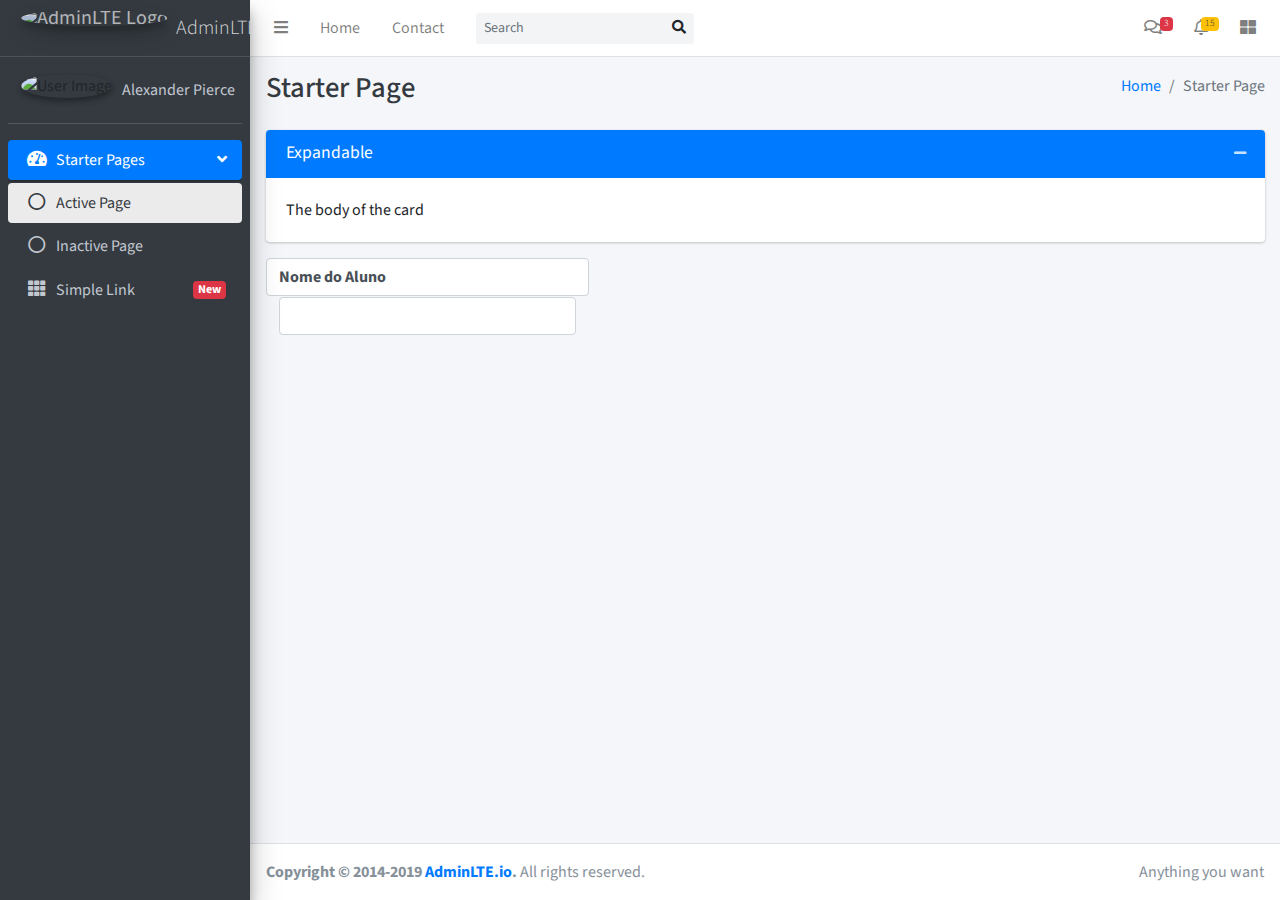
==== pages/alunos.html @ 289979f5 "22/10 2" ====
<!DOCTYPE html>
<html lang="pt-br">

<head>
    <meta charset="UTF-8">
    <meta name="viewport" content="width=device-width, initial-scale=1.0">
    <meta http-equiv="X-UA-Compatible" content="ie=edge">
    <!-- Font Awesome Icons -->
    <link rel="stylesheet" href="../assets/css/fontawesome-free.css">
    <!-- Theme style -->
    <link rel="stylesheet" href="../assets/css/adminlte.min.css">
    <!-- Google Font: Source Sans Pro -->
    <link href="https://fonts.googleapis.com/css?family=Source+Sans+Pro:300,400,400i,700" rel="stylesheet">
    <title>My DashBoard</title>
</head>

<body class="hold-transition sidebar-mini">
    <div class="wrapper">

        <!--#region Navbar -->
        <nav class="main-header navbar navbar-expand navbar-white navbar-light">
            <!-- Left navbar links -->
            <ul class="navbar-nav">
                <li class="nav-item">
                    <a class="nav-link" data-widget="pushmenu" href="#"><i class="fas fa-bars"></i></a>
                </li>
                <li class="nav-item d-none d-sm-inline-block">
                    <a href="index3.html" class="nav-link">Home</a>
                </li>
                <li class="nav-item d-none d-sm-inline-block">
                    <a href="#" class="nav-link">Contact</a>
                </li>
            </ul>

            <!-- SEARCH FORM -->
            <form class="form-inline ml-3">
                <div class="input-group input-group-sm">
                    <input class="form-control form-control-navbar" type="search" placeholder="Search"
                        aria-label="Search">
                    <div class="input-group-append">
                        <button class="btn btn-navbar" type="submit">
                            <i class="fas fa-search"></i>
                        </button>
                    </div>
                </div>
            </form>

            <!-- Right navbar links -->
            <ul class="navbar-nav ml-auto">
                <!-- Messages Dropdown Menu -->
                <li class="nav-item dropdown">
                    <a class="nav-link" data-toggle="dropdown" href="#">
                        <i class="far fa-comments"></i>
                        <span class="badge badge-danger navbar-badge">3</span>
                    </a>
                    <div class="dropdown-menu dropdown-menu-lg dropdown-menu-right">
                        <a href="#" class="dropdown-item">
                            <!-- Message Start -->
                            <div class="media">
                                <img src="dist/img/user1-128x128.jpg" alt="User Avatar"
                                    class="img-size-50 mr-3 img-circle">
                                <div class="media-body">
                                    <h3 class="dropdown-item-title">
                                        Brad Diesel
                                        <span class="float-right text-sm text-danger"><i class="fas fa-star"></i></span>
                                    </h3>
                                    <p class="text-sm">Call me whenever you can...</p>
                                    <p class="text-sm text-muted"><i class="far fa-clock mr-1"></i> 4 Hours Ago</p>
                                </div>
                            </div>
                            <!-- Message End -->
                        </a>
                        <div class="dropdown-divider"></div>
                        <a href="#" class="dropdown-item">
                            <!-- Message Start -->
                            <div class="media">
                                <img src="dist/img/user8-128x128.jpg" alt="User Avatar"
                                    class="img-size-50 img-circle mr-3">
                                <div class="media-body">
                                    <h3 class="dropdown-item-title">
                                        John Pierce
                                        <span class="float-right text-sm text-muted"><i class="fas fa-star"></i></span>
                                    </h3>
                                    <p class="text-sm">I got your message bro</p>
                                    <p class="text-sm text-muted"><i class="far fa-clock mr-1"></i> 4 Hours Ago</p>
                                </div>
                            </div>
                            <!-- Message End -->
                        </a>
                        <div class="dropdown-divider"></div>
                        <a href="#" class="dropdown-item">
                            <!-- Message Start -->
                            <div class="media">
                                <img src="dist/img/user3-128x128.jpg" alt="User Avatar"
                                    class="img-size-50 img-circle mr-3">
                                <div class="media-body">
                                    <h3 class="dropdown-item-title">
                                        Nora Silvester
                                        <span class="float-right text-sm text-warning"><i
                                                class="fas fa-star"></i></span>
                                    </h3>
                                    <p class="text-sm">The subject goes here</p>
                                    <p class="text-sm text-muted"><i class="far fa-clock mr-1"></i> 4 Hours Ago</p>
                                </div>
                            </div>
                            <!-- Message End -->
                        </a>
                        <div class="dropdown-divider"></div>
                        <a href="#" class="dropdown-item dropdown-footer">See All Messages</a>
                    </div>
                </li>
                <!-- Notifications Dropdown Menu -->
                <li class="nav-item dropdown">
                    <a class="nav-link" data-toggle="dropdown" href="#">
                        <i class="far fa-bell"></i>
                        <span class="badge badge-warning navbar-badge">15</span>
                    </a>
                    <div class="dropdown-menu dropdown-menu-lg dropdown-menu-right">
                        <span class="dropdown-header">15 Notifications</span>
                        <div class="dropdown-divider"></div>
                        <a href="#" class="dropdown-item">
                            <i class="fas fa-envelope mr-2"></i> 4 new messages
                            <span class="float-right text-muted text-sm">3 mins</span>
                        </a>
                        <div class="dropdown-divider"></div>
                        <a href="#" class="dropdown-item">
                            <i class="fas fa-users mr-2"></i> 8 friend requests
                            <span class="float-right text-muted text-sm">12 hours</span>
                        </a>
                        <div class="dropdown-divider"></div>
                        <a href="#" class="dropdown-item">
                            <i class="fas fa-file mr-2"></i> 3 new reports
                            <span class="float-right text-muted text-sm">2 days</span>
                        </a>
                        <div class="dropdown-divider"></div>
                        <a href="#" class="dropdown-item dropdown-footer">See All Notifications</a>
                    </div>
                </li>
                <li class="nav-item">
                    <a class="nav-link" data-widget="control-sidebar" data-slide="true" href="#"><i
                            class="fas fa-th-large"></i></a>
                </li>
            </ul>
        </nav>
        <!--#endregion-->

        <!--#region sidebar-->
        <aside class="main-sidebar sidebar-dark-primary elevation-4">
            <!-- Brand Logo -->
            <a href="index3.html" class="brand-link">
                <img src="dist/img/AdminLTELogo.png" alt="AdminLTE Logo" class="brand-image img-circle elevation-3"
                    style="opacity: .8">
                <span class="brand-text font-weight-light">AdminLTE 3</span>
            </a>

            <!-- Sidebar -->
            <div class="sidebar">
                <!-- Sidebar user panel (optional) -->
                <div class="user-panel mt-3 pb-3 mb-3 d-flex">
                    <div class="image">
                        <img src="dist/img/user2-160x160.jpg" class="img-circle elevation-2" alt="User Image">
                    </div>
                    <div class="info">
                        <a href="#" class="d-block">Alexander Pierce</a>
                    </div>
                </div>

                <!-- Sidebar Menu -->
                <nav class="mt-2">
                    <ul class="nav nav-pills nav-sidebar flex-column" data-widget="treeview" role="menu"
                        data-accordion="false">
                        <!-- Add icons to the links using the .nav-icon class
                     with font-awesome or any other icon font library -->
                        <li class="nav-item has-treeview menu-open">
                            <a href="#" class="nav-link active">
                                <i class="nav-icon fas fa-tachometer-alt"></i>
                                <p>
                                    Starter Pages
                                    <i class="right fas fa-angle-left"></i>
                                </p>
                            </a>
                            <ul class="nav nav-treeview">
                                <li class="nav-item">
                                    <a href="#" class="nav-link active">
                                        <i class="far fa-circle nav-icon"></i>
                                        <p>Active Page</p>
                                    </a>
                                </li>
                                <li class="nav-item">
                                    <a href="#" class="nav-link">
                                        <i class="far fa-circle nav-icon"></i>
                                        <p>Inactive Page</p>
                                    </a>
                                </li>
                            </ul>
                        </li>
                        <li class="nav-item">
                            <a href="#" class="nav-link">
                                <i class="nav-icon fas fa-th"></i>
                                <p>
                                    Simple Link
                                    <span class="right badge badge-danger">New</span>
                                </p>
                            </a>
                        </li>
                    </ul>
                </nav>
                <!-- /.sidebar-menu -->
            </div>
            <!-- /.sidebar -->
        </aside>
        <!--#endregion-->

        <!--#region conteudo da pagina-->
        <div class="content-wrapper">
            <!-- Content Header (Page header) -->
            <div class="content-header">
                <div class="container-fluid">
                    <div class="row mb-2">
                        <div class="col-sm-6">
                            <h1 class="m-0 text-dark">Starter Page</h1>
                        </div><!-- /.col -->
                        <div class="col-sm-6">
                            <ol class="breadcrumb float-sm-right">
                                <li class="breadcrumb-item"><a href="#">Home</a></li>
                                <li class="breadcrumb-item active">Starter Page</li>
                            </ol>
                        </div><!-- /.col -->
                    </div><!-- /.row -->
                </div><!-- /.container-fluid -->
            </div>
            <!-- /.content-header -->

            <!-- Main content -->
            <div class="content">
                <div class="container-fluid">
                    <div class="row">
                        <div class="col-sm-12">
                            <div class="card card-primary">
                                <div class="card-header">
                                    <h3 class="card-title">Expandable</h3>

                                    <div class="card-tools">
                                        <button type="button" class="btn btn-tool" data-card-widget="collapse"><i
                                                class="fas fa-minus"></i>
                                        </button>
                                    </div>
                                    <!-- /.card-tools -->
                                </div>
                                <!-- /.card-header -->
                                <div class="card-body" style="display: block;">
                                    The body of the card
                                </div>
                                <!-- /.card-body -->
                            </div>
                        </div>
                        <div class="col-md-4">
                            <div class="form-control">

                                <label for="">Nome do Aluno</label>
                                <input id="nomeAluno" type="text" class="form-control">
                            </div>
                        </div>
                    </div>
                    <div class="row"></div>
                </div><!-- /.container-fluid -->
            </div>
            <!-- /.content -->
        </div>

        <!--#endregion-->

        <!--#region control-sidebar -->
        <aside class="control-sidebar control-sidebar-dark">
            <!-- Control sidebar content goes here -->
            <div class="p-3">
                <h5>Title</h5>
                <p>Sidebar content</p>
            </div>
        </aside>
        <!--#endregion-->

        <!--#region footer-->
        <footer class="main-footer">
            <!-- To the right -->
            <div class="float-right d-none d-sm-inline">
                Anything you want
            </div>
            <!-- Default to the left -->
            <strong>Copyright &copy; 2014-2019 <a href="https://adminlte.io">AdminLTE.io</a>.</strong> All rights
            reserved.
        </footer>
        <!--#endregion-->

    </div>


    <!--#region REQUIRED SCRIPTS -->

    <!-- jQuery -->
    <script src="../assets/js/jquery.min.js"></script>
    <!-- Bootstrap 4 -->
    <script src="../assets/js/bundle.min.js"></script>
    <!-- AdminLTE App -->
    <script src="../assets/js/adminlte.min.js"></script>
    <!--#endregion-->
</body>

</html>
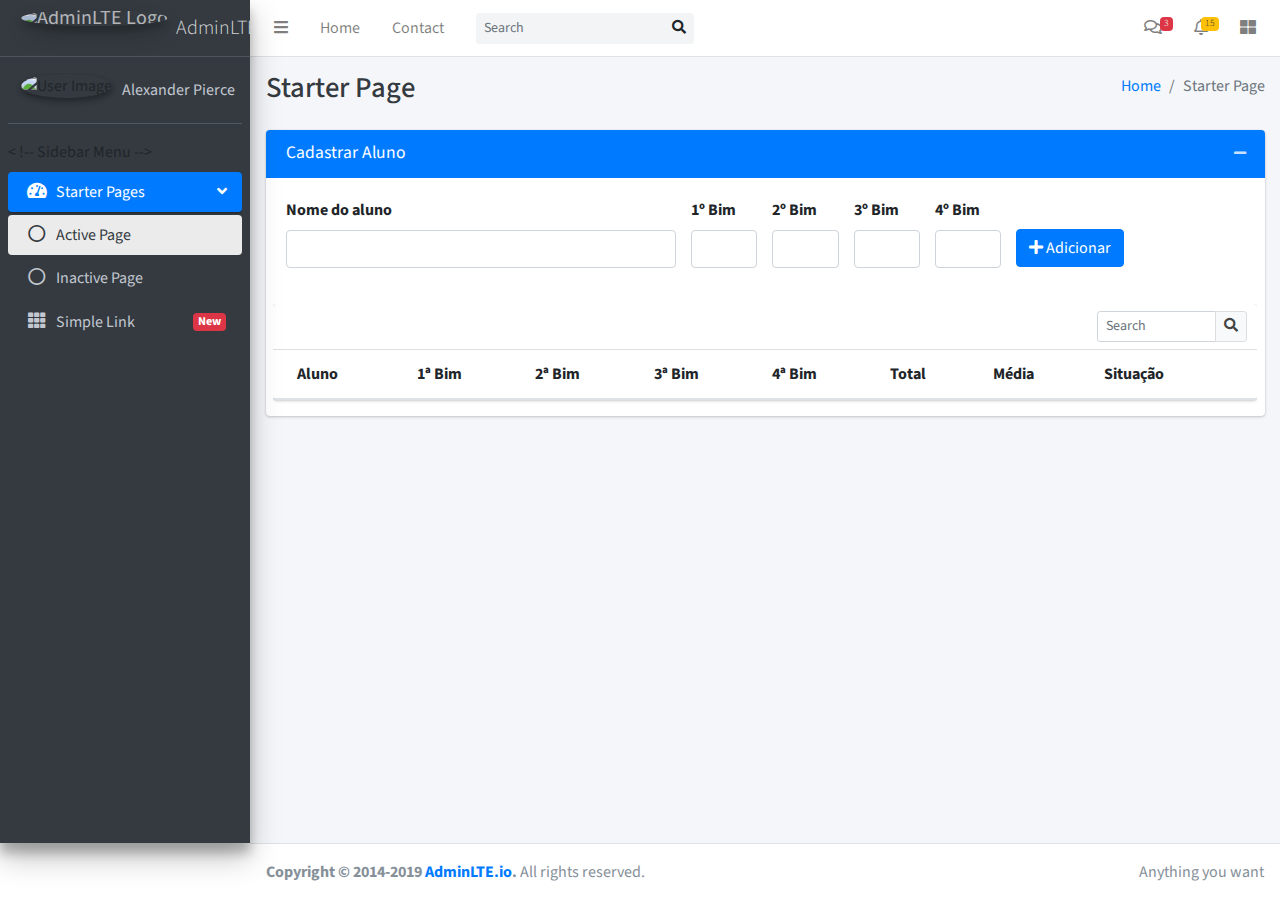
==== commit ee440810: "23/10" ====
--- a/pages/alunos.html
+++ b/pages/alunos.html
@@ -5,16 +5,15 @@
     <meta charset="UTF-8">
     <meta name="viewport" content="width=device-width, initial-scale=1.0">
     <meta http-equiv="X-UA-Compatible" content="ie=edge">
-    <!-- Font Awesome Icons -->
+    <title>My DashBoard</title>
     <link rel="stylesheet" href="../assets/css/fontawesome-free.css">
-    <!-- Theme style -->
     <link rel="stylesheet" href="../assets/css/adminlte.min.css">
-    <!-- Google Font: Source Sans Pro -->
     <link href="https://fonts.googleapis.com/css?family=Source+Sans+Pro:300,400,400i,700" rel="stylesheet">
-    <title>My DashBoard</title>
+    <link rel="stylesheet" href="../assets/css/style.css">
 </head>
 
 <body class="hold-transition sidebar-mini">
+
     <div class="wrapper">
 
         <!--#region Navbar -->
@@ -142,9 +141,9 @@
                 </li>
             </ul>
         </nav>
-        <!--#endregion-->
-
-        <!--#region sidebar-->
+        <!-- #endregion-->
+
+        <!--#region Main Sidebar Container -->
         <aside class="main-sidebar sidebar-dark-primary elevation-4">
             <!-- Brand Logo -->
             <a href="index3.html" class="brand-link">
@@ -165,53 +164,53 @@
                     </div>
                 </div>
 
-                <!-- Sidebar Menu -->
-                <nav class="mt-2">
-                    <ul class="nav nav-pills nav-sidebar flex-column" data-widget="treeview" role="menu"
-                        data-accordion="false">
-                        <!-- Add icons to the links using the .nav-icon class
+                < !-- Sidebar Menu -->
+                    <nav class="mt-2">
+                        <ul class="nav nav-pills nav-sidebar flex-column" data-widget="treeview" role="menu"
+                            data-accordion="false">
+                            <!-- Add icons to the links using the .nav-icon class
                      with font-awesome or any other icon font library -->
-                        <li class="nav-item has-treeview menu-open">
-                            <a href="#" class="nav-link active">
-                                <i class="nav-icon fas fa-tachometer-alt"></i>
-                                <p>
-                                    Starter Pages
-                                    <i class="right fas fa-angle-left"></i>
-                                </p>
-                            </a>
-                            <ul class="nav nav-treeview">
-                                <li class="nav-item">
-                                    <a href="#" class="nav-link active">
-                                        <i class="far fa-circle nav-icon"></i>
-                                        <p>Active Page</p>
-                                    </a>
-                                </li>
-                                <li class="nav-item">
-                                    <a href="#" class="nav-link">
-                                        <i class="far fa-circle nav-icon"></i>
-                                        <p>Inactive Page</p>
-                                    </a>
-                                </li>
-                            </ul>
-                        </li>
-                        <li class="nav-item">
-                            <a href="#" class="nav-link">
-                                <i class="nav-icon fas fa-th"></i>
-                                <p>
-                                    Simple Link
-                                    <span class="right badge badge-danger">New</span>
-                                </p>
-                            </a>
-                        </li>
-                    </ul>
-                </nav>
-                <!-- /.sidebar-menu -->
+                            <li class="nav-item has-treeview menu-open">
+                                <a href="#" class="nav-link active">
+                                    <i class="nav-icon fas fa-tachometer-alt"></i>
+                                    <p>
+                                        Starter Pages
+                                        <i class="right fas fa-angle-left"></i>
+                                    </p>
+                                </a>
+                                <ul class="nav nav-treeview">
+                                    <li class="nav-item">
+                                        <a href="#" class="nav-link active">
+                                            <i class="far fa-circle nav-icon"></i>
+                                            <p>Active Page</p>
+                                        </a>
+                                    </li>
+                                    <li class="nav-item">
+                                        <a href="#" class="nav-link">
+                                            <i class="far fa-circle nav-icon"></i>
+                                            <p>Inactive Page</p>
+                                        </a>
+                                    </li>
+                                </ul>
+                            </li>
+                            <li class="nav-item">
+                                <a href="#" class="nav-link">
+                                    <i class="nav-icon fas fa-th"></i>
+                                    <p>
+                                        Simple Link
+                                        <span class="right badge badge-danger">New</span>
+                                    </p>
+                                </a>
+                            </li>
+                        </ul>
+                    </nav>
+                    <!-- /.sidebar-menu -->
             </div>
             <!-- /.sidebar -->
         </aside>
-        <!--#endregion-->
-
-        <!--#region conteudo da pagina-->
+        <!-- #endregion-->
+
+        <!--#region Conteudo da página -->
         <div class="content-wrapper">
             <!-- Content Header (Page header) -->
             <div class="content-header">
@@ -235,75 +234,169 @@
             <div class="content">
                 <div class="container-fluid">
                     <div class="row">
-                        <div class="col-sm-12">
+                        <div class="col-md-12">
                             <div class="card card-primary">
                                 <div class="card-header">
-                                    <h3 class="card-title">Expandable</h3>
+                                    <h3 class="card-title">Cadastrar Aluno</h3>
 
                                     <div class="card-tools">
-                                        <button type="button" class="btn btn-tool" data-card-widget="collapse"><i
+                                        <button class="btn btn-tool" type="button" data-card-widget="collapse"><i
                                                 class="fas fa-minus"></i>
                                         </button>
                                     </div>
-                                    <!-- /.card-tools -->
-                                </div>
-                                <!-- /.card-header -->
-                                <div class="card-body" style="display: block;">
-                                    The body of the card
-                                </div>
-                                <!-- /.card-body -->
+
+                                </div>
+
+                                <div class="card-body">
+                                    <!--#region Form aluno-->
+                                    <form ID="#formAdicionarAluno" action="">
+                                        <div class="row">
+
+                                            <div class="col-sm-12 col-md-4 col-lg-5">
+                                                <div class="form-group">
+                                                    <label for="nomeAluno">Nome do aluno</label>
+                                                    <input type="text" name="" class="form-control" id="nomeAluno"
+                                                        required>
+                                                </div>
+                                            </div>
+                                            <div class="col-sm-12 col-md-2 col-lg-1">
+                                                <div class="form-group">
+                                                    <label for="primeiroBi">1º Bim</label>
+                                                    <input type="number" name="" class="form-control" id="primeiroBi"
+                                                        required>
+                                                </div>
+                                            </div>
+                                            <div class="col-sm-12 col-md-2 col-lg-1">
+                                                <div class="form-group">
+                                                    <label for="segundoBi">2º Bim</label>
+                                                    <input type="number" name="" class="form-control" id="segundoBi"
+                                                        required>
+                                                </div>
+                                            </div>
+                                            <div class="col-sm-12 col-md-2 col-lg-1">
+                                                <div class="form-group">
+                                                    <label for="terceiroBi">3º Bim</label>
+                                                    <input type="number" name="" class="form-control" id="terceiroBi"
+                                                        required>
+                                                </div>
+                                            </div>
+                                            <div class="col-sm-12 col-md-2 col-lg-1">
+                                                <div class="form-group">
+                                                    <label for="quartoBi">4º Bim</label>
+                                                    <input type="number" name="" class="form-control" id="quartoBi"
+                                                        required>
+                                                </div>
+                                            </div>
+                                            <div class="col-sm-12 col-md-12 col-lg-3">
+                                                <div class="form-group ">
+                                                    <button type="button" class="btn btn-primary mt-31"
+                                                        onclick="adicionarAluno()">
+                                                        <i class="fas fa-plus"></i> Adicionar
+                                                    </button>
+
+                                                </div>
+                                            </div>
+                                        </div>
+                                    </form>
+                                </div>
+                                <!--#endregion-->
+                                <!--#region table-->
+                                <div clas="row">
+                                    <div class="col-sm-12">
+
+                                        <div class="card-body table-responsive p-0">
+                                            <div class="card">
+                                                <div class="card-header">
+
+
+                                                    <div class="card-tools">
+                                                        <div class="input-group input-group-sm" style="width: 150px;">
+                                                            <input type="text" name="table_search"
+                                                                class="form-control float-right" placeholder="Search">
+
+                                                            <div class="input-group-append">
+                                                                <button type="submit" class="btn btn-default"><i
+                                                                        class="fas fa-search"></i></button>
+                                                            </div>
+                                                        </div>
+                                                    </div>
+                                                </div>
+
+                                                <div class="card-body table-responsive p-0">
+                                                    <table id="listagemAlunos" class="table table-hover">
+                                                        <thead>
+                                                            <tr>
+                                                                <th>Aluno</th>
+                                                                <th>1ª Bim</th>
+                                                                <th>2ª Bim</th>
+                                                                <th>3ª Bim</th>
+                                                                <th>4ª Bim</th>
+                                                                <th>Total</th>
+                                                                <th>Média</th>
+                                                                <th>Situação</th>
+                                                            </tr>
+                                                        </thead>
+                                                        <tbody>
+
+                                                        </tbody>
+                                                    </table>
+                                                </div>
+
+                                            </div>
+                                        </div>
+
+                                    </div>
+
+                                </div>
+                                <!--#endregion-->
                             </div>
+
                         </div>
-                        <div class="col-md-4">
-                            <div class="form-control">
-
-                                <label for="">Nome do Aluno</label>
-                                <input id="nomeAluno" type="text" class="form-control">
-                            </div>
-                        </div>
-                    </div>
-                    <div class="row"></div>
-                </div><!-- /.container-fluid -->
-            </div>
-            <!-- /.content -->
+                    </div>
+
+                </div>
+                <div class="row"></div>
+            </div><!-- /.container-fluid -->
         </div>
-
-        <!--#endregion-->
-
-        <!--#region control-sidebar -->
-        <aside class="control-sidebar control-sidebar-dark">
-            <!-- Control sidebar content goes here -->
-            <div class="p-3">
-                <h5>Title</h5>
-                <p>Sidebar content</p>
-            </div>
-        </aside>
-        <!--#endregion-->
-
-        <!--#region footer-->
-        <footer class="main-footer">
-            <!-- To the right -->
-            <div class="float-right d-none d-sm-inline">
-                Anything you want
-            </div>
-            <!-- Default to the left -->
-            <strong>Copyright &copy; 2014-2019 <a href="https://adminlte.io">AdminLTE.io</a>.</strong> All rights
-            reserved.
-        </footer>
-        <!--#endregion-->
-
+        <!-- /.content -->
     </div>
-
-
-    <!--#region REQUIRED SCRIPTS -->
-
+    <!-- #endregion-->
+
+    <!--#region Control Sidebar -->
+    <aside class="control-sidebar control-sidebar-dark">
+        <!-- Control sidebar content goes here -->
+        <div class="p-3">
+            <h5>Title</h5>
+            <p>Sidebar content</p>
+        </div>
+    </aside>
+    <!-- #endregion-->
+
+    <!--#region Footer -->
+    <footer class="main-footer">
+        <!-- To the right -->
+        <div class="float-right d-none d-sm-inline">
+            Anything you want
+        </div>
+        <!-- Default to the left -->
+        <strong>Copyright &copy; 2014-2019 <a href="https://adminlte.io">AdminLTE.io</a>.</strong> All rights
+        reserved.
+    </footer>
+    <!-- #endregion-->
+
+    </div>
+
+    <!-- #region Scripts -->
     <!-- jQuery -->
     <script src="../assets/js/jquery.min.js"></script>
     <!-- Bootstrap 4 -->
     <script src="../assets/js/bundle.min.js"></script>
     <!-- AdminLTE App -->
     <script src="../assets/js/adminlte.min.js"></script>
-    <!--#endregion-->
+    <!--Js alunos-->
+    <script src="../assets/js/alunos.js"></script>
+    <!-- #endregion-->
+
 </body>
 
 </html>--- a/assets/css/style.css
+++ b/assets/css/style.css
@@ -0,0 +1,8 @@
+
+
+@media screen and (min-width: 800px) {
+    .mt-31{
+        margin-top: 31px;
+      
+    }
+}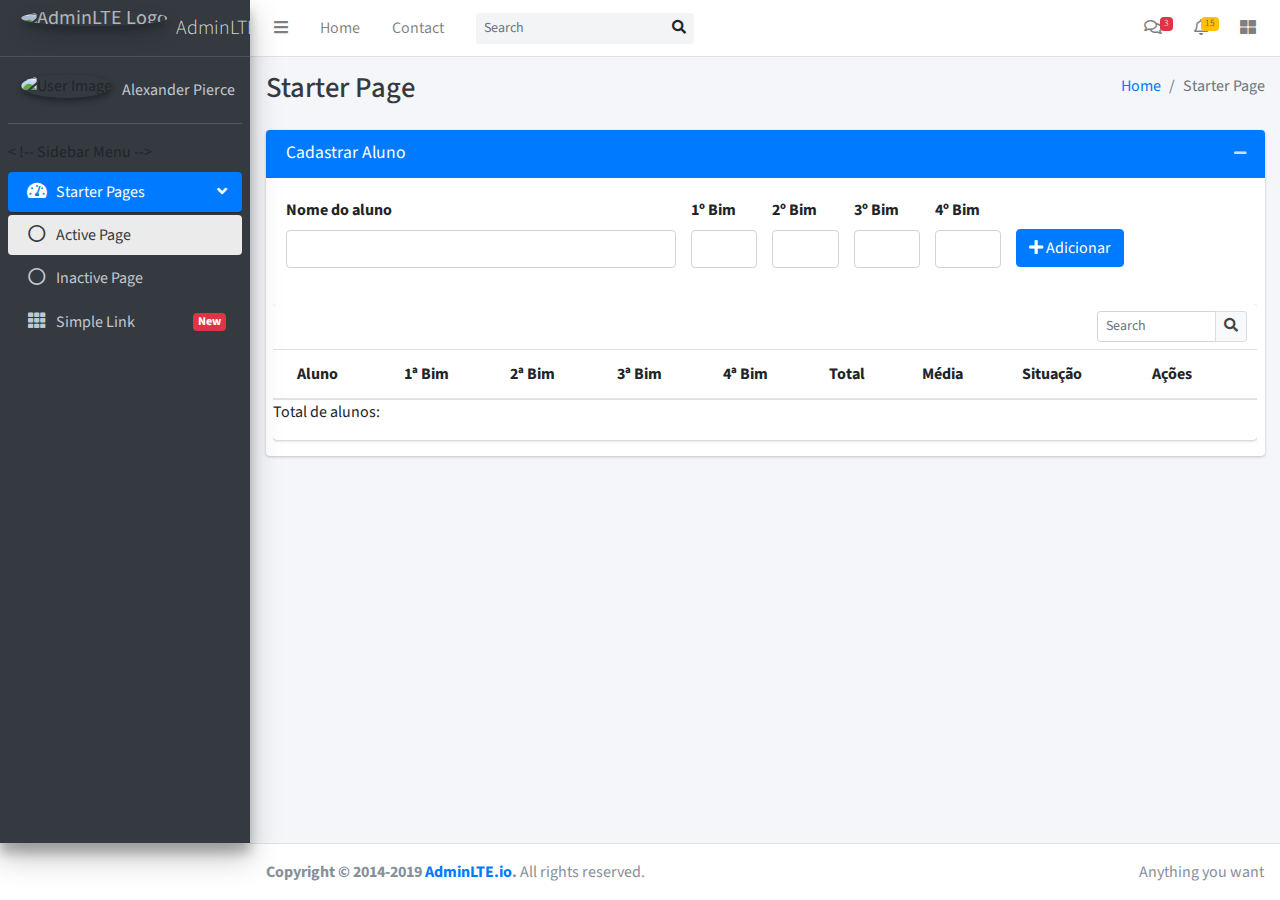
==== commit 2f98116f: "24/10" ====
--- a/pages/alunos.html
+++ b/pages/alunos.html
@@ -9,6 +9,7 @@
     <link rel="stylesheet" href="../assets/css/fontawesome-free.css">
     <link rel="stylesheet" href="../assets/css/adminlte.min.css">
     <link href="https://fonts.googleapis.com/css?family=Source+Sans+Pro:300,400,400i,700" rel="stylesheet">
+    <link rel="stylesheet" href="../assets/css/toastr.min.css">
     <link rel="stylesheet" href="../assets/css/style.css">
 </head>
 
@@ -289,6 +290,7 @@
                                             </div>
                                             <div class="col-sm-12 col-md-12 col-lg-3">
                                                 <div class="form-group ">
+                                                   
                                                     <button type="button" class="btn btn-primary mt-31"
                                                         onclick="adicionarAluno()">
                                                         <i class="fas fa-plus"></i> Adicionar
@@ -317,6 +319,7 @@
                                                             <div class="input-group-append">
                                                                 <button type="submit" class="btn btn-default"><i
                                                                         class="fas fa-search"></i></button>
+                                                                        
                                                             </div>
                                                         </div>
                                                     </div>
@@ -334,12 +337,16 @@
                                                                 <th>Total</th>
                                                                 <th>Média</th>
                                                                 <th>Situação</th>
+                                                                <th>Ações</th>
                                                             </tr>
                                                         </thead>
                                                         <tbody>
 
                                                         </tbody>
                                                     </table>
+                                                    <div>
+                                                        <p id="numeroAlunos">Total de alunos: </p>
+                                                    </div>
                                                 </div>
 
                                             </div>
@@ -393,8 +400,13 @@
     <script src="../assets/js/bundle.min.js"></script>
     <!-- AdminLTE App -->
     <script src="../assets/js/adminlte.min.js"></script>
+    <!-- jQuery validate-->
+    <script src="../assets/js/jquery.validate.js"></script>
+    <!--Tastr-->
+    <script src="../assets/js/toastr.min.js"></script>
     <!--Js alunos-->
     <script src="../assets/js/alunos.js"></script>
+    
     <!-- #endregion-->
 
 </body>
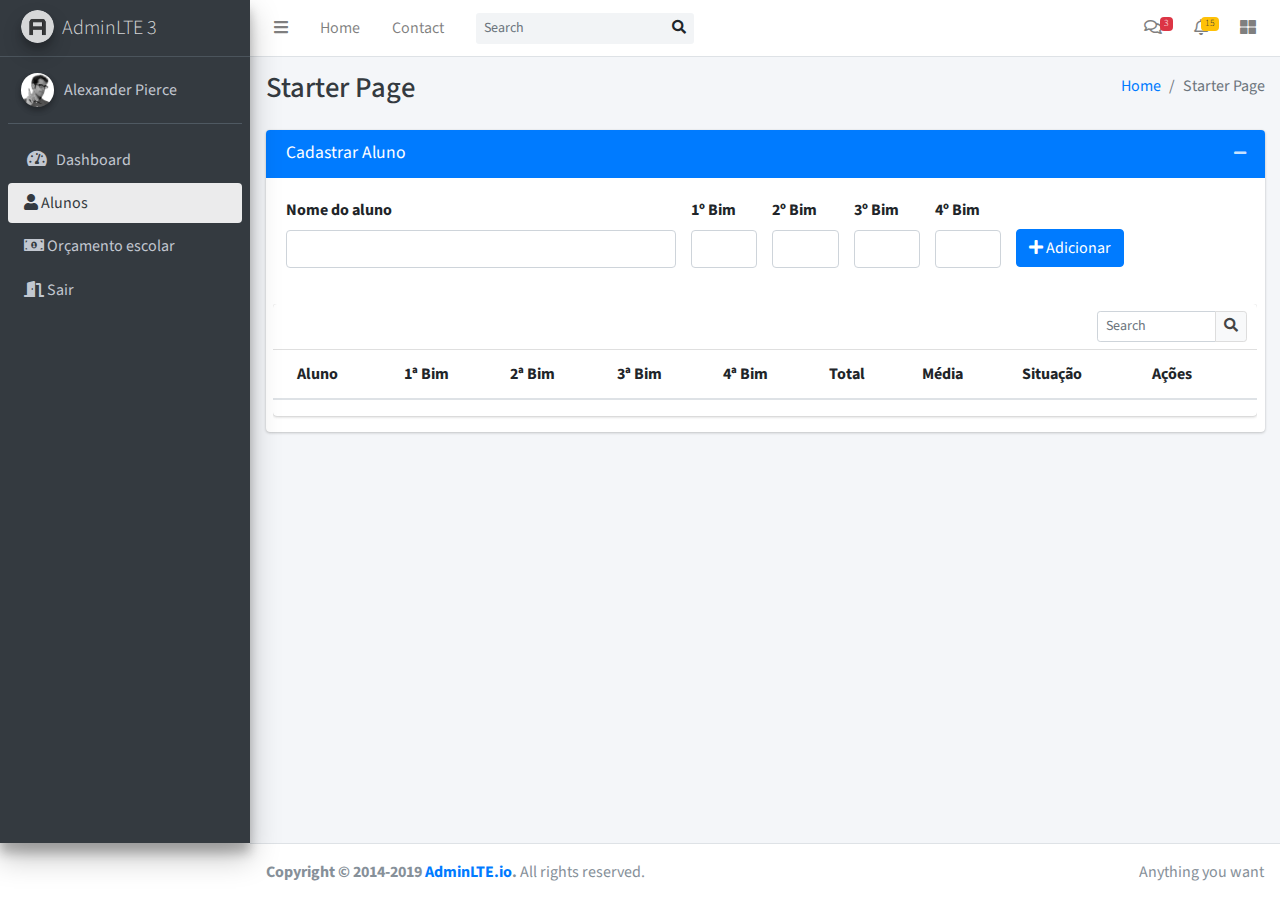
==== commit cb5e2dca: "28/10" ====
--- a/pages/alunos.html
+++ b/pages/alunos.html
@@ -148,7 +148,7 @@
         <aside class="main-sidebar sidebar-dark-primary elevation-4">
             <!-- Brand Logo -->
             <a href="index3.html" class="brand-link">
-                <img src="dist/img/AdminLTELogo.png" alt="AdminLTE Logo" class="brand-image img-circle elevation-3"
+                <img src="../assets/img/AdminLTELogo.png" alt="AdminLTE Logo" class="brand-image img-circle elevation-3"
                     style="opacity: .8">
                 <span class="brand-text font-weight-light">AdminLTE 3</span>
             </a>
@@ -158,54 +158,53 @@
                 <!-- Sidebar user panel (optional) -->
                 <div class="user-panel mt-3 pb-3 mb-3 d-flex">
                     <div class="image">
-                        <img src="dist/img/user2-160x160.jpg" class="img-circle elevation-2" alt="User Image">
+                            <img src="../assets/img/user2-160x160.jpg" class="img-circle elevation-2" alt="User Image">
                     </div>
                     <div class="info">
                         <a href="#" class="d-block">Alexander Pierce</a>
                     </div>
                 </div>
 
-                < !-- Sidebar Menu -->
-                    <nav class="mt-2">
-                        <ul class="nav nav-pills nav-sidebar flex-column" data-widget="treeview" role="menu"
-                            data-accordion="false">
-                            <!-- Add icons to the links using the .nav-icon class
+                <!-- Sidebar Menu -->
+                <nav class="mt-2">
+                    <ul class="nav nav-pills nav-sidebar flex-column" data-widget="treeview" role="menu"
+                        data-accordion="false">
+                        <!-- Add icons to the links using the .nav-icon class
                      with font-awesome or any other icon font library -->
-                            <li class="nav-item has-treeview menu-open">
-                                <a href="#" class="nav-link active">
-                                    <i class="nav-icon fas fa-tachometer-alt"></i>
-                                    <p>
-                                        Starter Pages
-                                        <i class="right fas fa-angle-left"></i>
-                                    </p>
-                                </a>
-                                <ul class="nav nav-treeview">
-                                    <li class="nav-item">
-                                        <a href="#" class="nav-link active">
-                                            <i class="far fa-circle nav-icon"></i>
-                                            <p>Active Page</p>
-                                        </a>
-                                    </li>
-                                    <li class="nav-item">
-                                        <a href="#" class="nav-link">
-                                            <i class="far fa-circle nav-icon"></i>
-                                            <p>Inactive Page</p>
-                                        </a>
-                                    </li>
-                                </ul>
-                            </li>
-                            <li class="nav-item">
-                                <a href="#" class="nav-link">
-                                    <i class="nav-icon fas fa-th"></i>
-                                    <p>
-                                        Simple Link
-                                        <span class="right badge badge-danger">New</span>
-                                    </p>
-                                </a>
-                            </li>
-                        </ul>
-                    </nav>
-                    <!-- /.sidebar-menu -->
+                        <li class="nav-item has-treeview menu-open">
+
+                            <ul class="nav nav-treeview">
+                                <li class="nav-item">
+                                    <a href="dashboard.html" class="nav-link">
+                                        <i class="nav-icon fas fa-tachometer-alt"></i>
+                                        <p>Dashboard</p>
+                                    </a>
+                                </li>
+                                <li class="nav-item">
+                                    <a href="alunos.html" class="nav-link active">
+                                        <i class="fas fa-user"></i>
+                                        <p>Alunos</p>
+                                    </a>
+                                </li>
+                                <li class="nav-item">
+                                    <a href="orcamentoEscolar.html" class="nav-link">
+                                            <i class="fas fa-money-bill-alt"></i>
+                                        <p>Orçamento escolar</p>
+                                    </a>
+                                </li>
+                            </ul>
+
+                        <li class="nav-item">
+                            <a href="../login.html" class="nav-link">
+                                    <i class="fas fa-door-open"></i>                                <p>
+                                   Sair
+                                    
+                                </p>
+                            </a>
+                        </li>
+                    </ul>
+                </nav>
+                <!-- /.sidebar-menu -->
             </div>
             <!-- /.sidebar -->
         </aside>
@@ -249,7 +248,7 @@
                                 </div>
 
                                 <div class="card-body">
-                                    <!--#region Form aluno-->
+                                  <!--#region form aluno-->
                                     <form ID="#formAdicionarAluno" action="">
                                         <div class="row">
 
@@ -290,7 +289,7 @@
                                             </div>
                                             <div class="col-sm-12 col-md-12 col-lg-3">
                                                 <div class="form-group ">
-                                                   
+
                                                     <button type="button" class="btn btn-primary mt-31"
                                                         onclick="adicionarAluno()">
                                                         <i class="fas fa-plus"></i> Adicionar
@@ -300,8 +299,9 @@
                                             </div>
                                         </div>
                                     </form>
-                                </div>
-                                <!--#endregion-->
+                                     <!--#endregion-->
+                                </div>
+                           
                                 <!--#region table-->
                                 <div clas="row">
                                     <div class="col-sm-12">
@@ -319,7 +319,7 @@
                                                             <div class="input-group-append">
                                                                 <button type="submit" class="btn btn-default"><i
                                                                         class="fas fa-search"></i></button>
-                                                                        
+
                                                             </div>
                                                         </div>
                                                     </div>
@@ -345,7 +345,7 @@
                                                         </tbody>
                                                     </table>
                                                     <div>
-                                                        <p id="numeroAlunos">Total de alunos: </p>
+                                                        <p id="numeroAlunos"></p>
                                                     </div>
                                                 </div>
 
@@ -406,7 +406,7 @@
     <script src="../assets/js/toastr.min.js"></script>
     <!--Js alunos-->
     <script src="../assets/js/alunos.js"></script>
-    
+
     <!-- #endregion-->
 
 </body>
--- a/assets/css/style.css
+++ b/assets/css/style.css
@@ -5,4 +5,17 @@
         margin-top: 31px;
       
     }
+}
+
+li{
+    color: white;
+}
+
+#nomeAluno input{
+    width: 200px;
+    height: 200px;;
+}
+
+.pt-20{
+    padding-top:20px;
 }